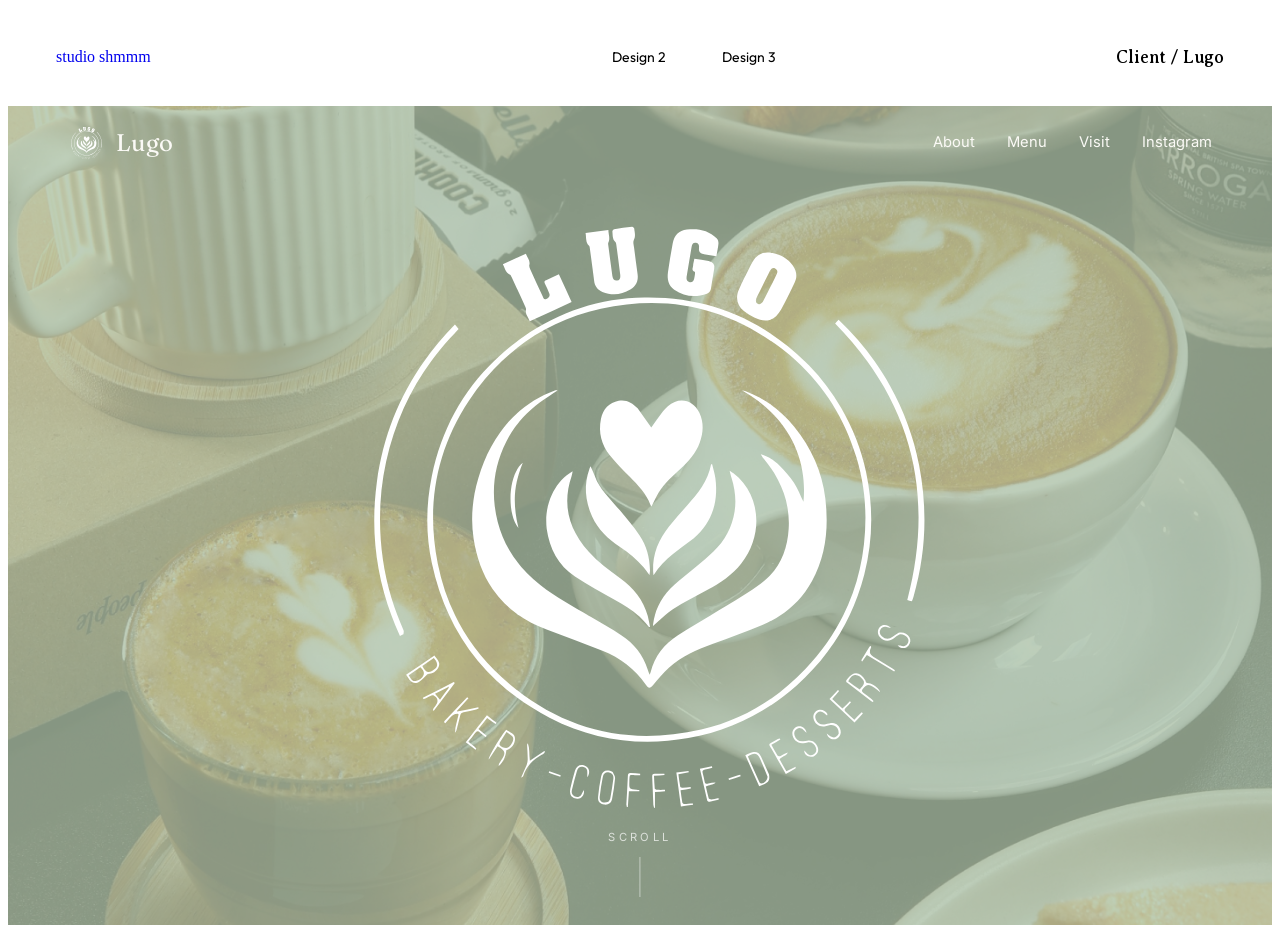
==== clients/lugo/index.html @ b582ef2d "added lugo" ====
<!DOCTYPE html>
<html lang="en">
<head>
  <meta charset="UTF-8" />
  <meta name="viewport" content="width=device-width, initial-scale=1.0" />
  <title>Lugo — studio shmmm</title>
  <link href="https://fonts.googleapis.com/css2?family=Outfit:wght@400;500&family=Averia+Serif+Libre&display=swap" rel="stylesheet" />
  <link href="../../css/main.css" rel="stylesheet" />
  <style>
    body { text-align: left; }

    .client-header {
      display: flex;
      align-items: center;
      justify-content: space-between;
      padding: 20px 48px;
      border-bottom: 1px solid var(--border);
      position: relative;
      gap: 24px;
    }

    .client-header .logo {
      text-decoration: none;
    }

    .client-name {
      font-family: 'Averia Serif Libre', serif;
      font-size: 18px;
      color: var(--muted);
      letter-spacing: -0.01em;
    }

    .client-name span {
      color: var(--ink);
    }

    .design-bar {
      position: absolute;
      left: 50%;
      top: 50%;
      transform: translate(-50%, -50%);
      display: flex;
      align-items: center;
      justify-content: center;
      gap: 12px;
      flex-wrap: wrap;
    }

    .design-btn {
      display: inline-block;
      padding: 10px 22px;
      border: 1.5px solid var(--border);
      border-radius: 100px;
      font-family: 'Outfit', sans-serif;
      font-size: 14px;
      color: var(--ink);
      background: #fff;
      cursor: pointer;
      transition: border-color 0.2s, background 0.2s, color 0.2s;
    }

    .design-btn:hover {
      border-color: var(--ink);
    }

    .design-btn.active {
      background: var(--ink);
      color: #fff;
      border-color: var(--ink);
    }

    .frame-wrap {
      width: 100%;
      height: calc(100vh - 81px);
      background: var(--surface);
    }

    .frame-wrap iframe {
      width: 100%;
      height: 100%;
      border: 0;
      display: block;
    }

    @media (max-width: 768px) {
      .client-header {
        padding: 14px 20px;
        flex-direction: column;
        align-items: stretch;
        gap: 12px;
      }
      .design-bar {
        position: static;
        transform: none;
      }
      .frame-wrap {
        height: calc(100vh - 180px);
      }
    }
  </style>
</head>
<body>

  <header class="client-header">
    <a href="../../index.html" class="logo">studio shmmm</a>
    <nav class="design-bar" id="designBar"></nav>
    <p class="client-name">Client / <span>Lugo</span></p>
  </header>

  <div class="frame-wrap">
    <iframe id="designFrame" title="Design preview" loading="lazy"></iframe>
  </div>

  <script>
    const designs = [
      { name: 'Design 1', url: './design1.html' },
      { name: 'Design 2', url: './design2.html' },
      { name: 'Design 3', url: './design3.html' },
    ];

    const bar = document.getElementById('designBar');
    const frame = document.getElementById('designFrame');

    function show(i) {
      frame.src = designs[i].url;
      [...bar.children].forEach((btn, idx) => {
        btn.classList.toggle('active', idx === i);
      });
    }

    designs.forEach((d, i) => {
      const btn = document.createElement('button');
      btn.className = 'design-btn';
      btn.textContent = d.name;
      btn.addEventListener('click', () => show(i));
      bar.appendChild(btn);
    });

    show(0);
  </script>

</body>
</html>
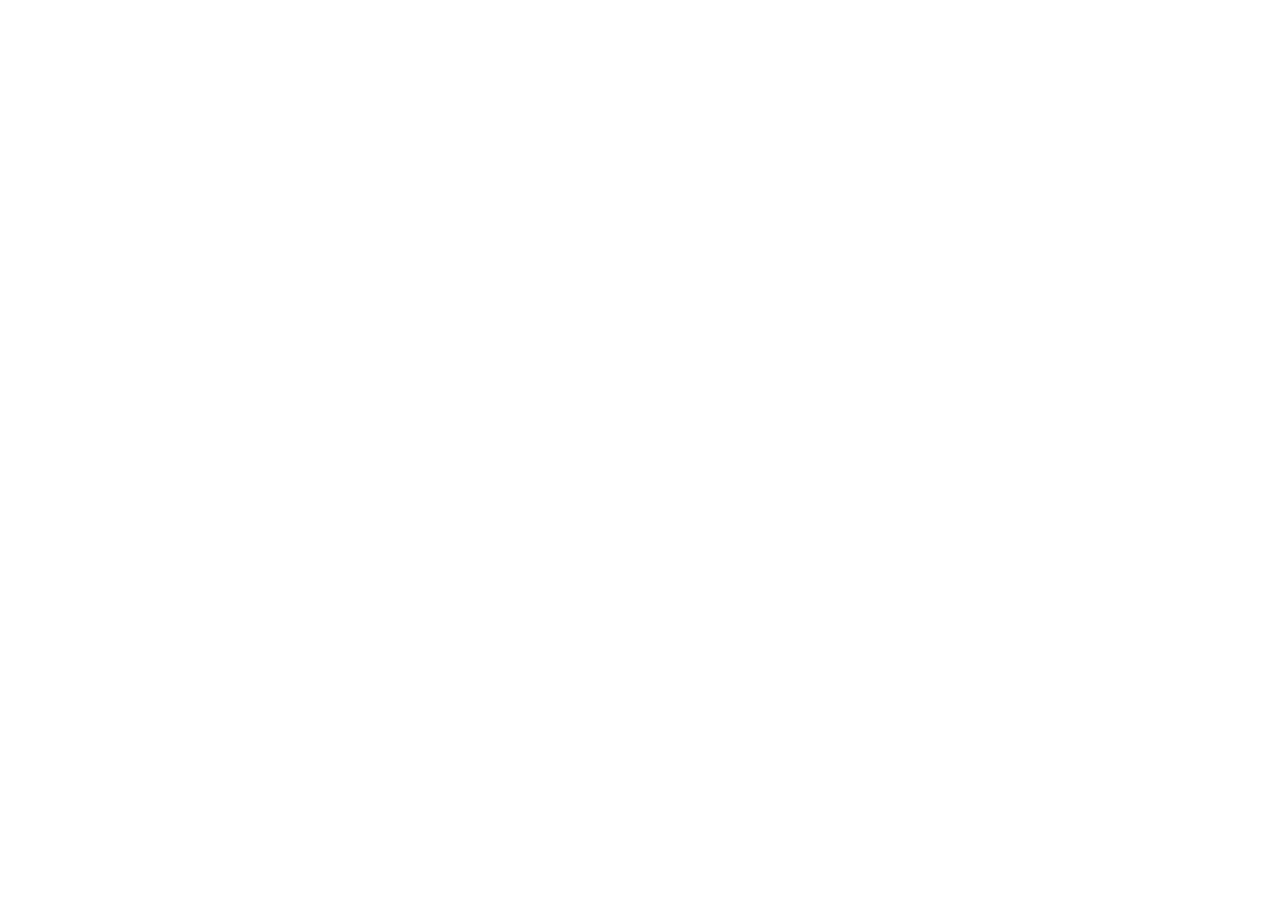
==== commit 7ee3350d: "chrome for client designs" ====
--- a/clients/lugo/index.html
+++ b/clients/lugo/index.html
@@ -1,143 +1,25 @@
-<!DOCTYPE html>
+<!doctype html>
 <html lang="en">
 <head>
-  <meta charset="UTF-8" />
-  <meta name="viewport" content="width=device-width, initial-scale=1.0" />
-  <title>Lugo — studio shmmm</title>
-  <link href="https://fonts.googleapis.com/css2?family=Outfit:wght@400;500&family=Averia+Serif+Libre&display=swap" rel="stylesheet" />
-  <link href="../../css/main.css" rel="stylesheet" />
-  <style>
-    body { text-align: left; }
-
-    .client-header {
-      display: flex;
-      align-items: center;
-      justify-content: space-between;
-      padding: 20px 48px;
-      border-bottom: 1px solid var(--border);
-      position: relative;
-      gap: 24px;
-    }
-
-    .client-header .logo {
-      text-decoration: none;
-    }
-
-    .client-name {
-      font-family: 'Averia Serif Libre', serif;
-      font-size: 18px;
-      color: var(--muted);
-      letter-spacing: -0.01em;
-    }
-
-    .client-name span {
-      color: var(--ink);
-    }
-
-    .design-bar {
-      position: absolute;
-      left: 50%;
-      top: 50%;
-      transform: translate(-50%, -50%);
-      display: flex;
-      align-items: center;
-      justify-content: center;
-      gap: 12px;
-      flex-wrap: wrap;
-    }
-
-    .design-btn {
-      display: inline-block;
-      padding: 10px 22px;
-      border: 1.5px solid var(--border);
-      border-radius: 100px;
-      font-family: 'Outfit', sans-serif;
-      font-size: 14px;
-      color: var(--ink);
-      background: #fff;
-      cursor: pointer;
-      transition: border-color 0.2s, background 0.2s, color 0.2s;
-    }
-
-    .design-btn:hover {
-      border-color: var(--ink);
-    }
-
-    .design-btn.active {
-      background: var(--ink);
-      color: #fff;
-      border-color: var(--ink);
-    }
-
-    .frame-wrap {
-      width: 100%;
-      height: calc(100vh - 81px);
-      background: var(--surface);
-    }
-
-    .frame-wrap iframe {
-      width: 100%;
-      height: 100%;
-      border: 0;
-      display: block;
-    }
-
-    @media (max-width: 768px) {
-      .client-header {
-        padding: 14px 20px;
-        flex-direction: column;
-        align-items: stretch;
-        gap: 12px;
-      }
-      .design-bar {
-        position: static;
-        transform: none;
-      }
-      .frame-wrap {
-        height: calc(100vh - 180px);
-      }
-    }
-  </style>
+  <meta charset="utf-8" />
+  <meta name="viewport" content="width=device-width, initial-scale=1" />
+  <title>Lugo · Port &amp; Peak</title>
+  <link rel="preconnect" href="https://fonts.googleapis.com" />
+  <link rel="preconnect" href="https://fonts.gstatic.com" crossorigin />
+  <link href="https://fonts.googleapis.com/css2?family=Google+Sans:wght@400;500;700&family=IBM+Plex+Mono:wght@400;500&display=swap" rel="stylesheet" />
+  <link rel="stylesheet" href="https://portandpeak.co/_chrome/chrome.css" />
 </head>
 <body>
-
-  <header class="client-header">
-    <a href="../../index.html" class="logo">studio shmmm</a>
-    <nav class="design-bar" id="designBar"></nav>
-    <p class="client-name">Client / <span>Lugo</span></p>
-  </header>
-
-  <div class="frame-wrap">
-    <iframe id="designFrame" title="Design preview" loading="lazy"></iframe>
-  </div>
-
-  <script>
-    const designs = [
-      { name: 'Design 1', url: './design1.html' },
-      { name: 'Design 2', url: './design2.html' },
-      { name: 'Design 3', url: './design3.html' },
-    ];
-
-    const bar = document.getElementById('designBar');
-    const frame = document.getElementById('designFrame');
-
-    function show(i) {
-      frame.src = designs[i].url;
-      [...bar.children].forEach((btn, idx) => {
-        btn.classList.toggle('active', idx === i);
-      });
-    }
-
-    designs.forEach((d, i) => {
-      const btn = document.createElement('button');
-      btn.className = 'design-btn';
-      btn.textContent = d.name;
-      btn.addEventListener('click', () => show(i));
-      bar.appendChild(btn);
-    });
-
-    show(0);
+  <script type="application/json" id="pp-chrome-config">
+  {
+    "client": "Lugo",
+    "designs": [
+      { "name": "Design 1", "url": "./design1.html" },
+      { "name": "Design 2", "url": "./design2.html" },
+      { "name": "Design 3", "url": "./design3.html" }
+    ]
+  }
   </script>
-
+  <script src="https://portandpeak.co/_chrome/chrome.js"></script>
 </body>
 </html>
